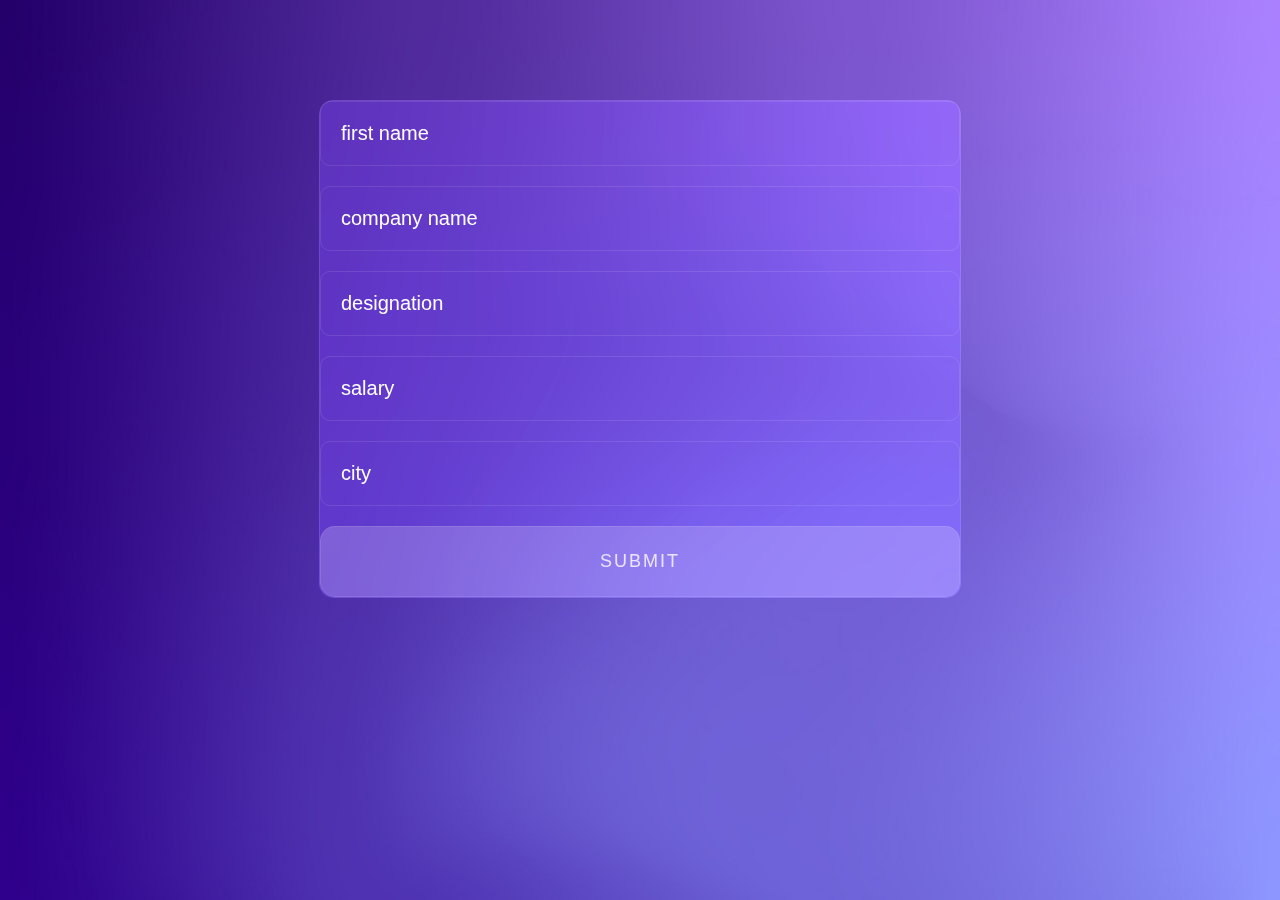
==== html/crud.html @ e0d0055d "Added localstorage functionality" ====
<!DOCTYPE html>
<html lang="en">
<head>
    <meta charset="UTF-8">
    <meta http-equiv="X-UA-Compatible" content="IE=edge">
    <meta name="viewport" content="width=device-width, initial-scale=1.0">
    <title>Document</title>
    <link rel="stylesheet" href="../assets/style/index.css">
</head>
<body>
    <form action="../html/output.html" method="get" onsubmit="validation()">
        <!-- <div class="form-wraper">
            <div class="photo-upload">
              <input type="file" id="myFileInput" />
      
              <div class="img-wraper" style="width: 100%; height: 100%">
                <img id="imgPreview" src=""  width="50%" height="auto" />
              </div>
            </div> -->
        <div class="form-wraper">

        <input type="text" id="name"  class="input-box" placeholder="first name">
        <div id="msg"></div>
        <input type="text" id="cname" class="input-box" placeholder="company name">
        <div id="cmsg"></div>
        <input type="text" id="dname" class="input-box" placeholder="designation">
        <div id="dmsg"></div>
        <input type="number" id="salary" class="input-box" placeholder="salary">
        <div id="smsg"></div>
        <input type="text" id="city"  class="input-box"placeholder="city">
        <div id="cimsg"></div>

        <input type="submit" value="Submit" class="sub-btn" onclick=
        'manageData (event) '>
        
    </div>
    </form>

    <script src="../assets/script/crud.js"></script>
</body>
</html>
---- assets/style/index.css ----
*,body,html{
    margin: 0;
    padding: 0;
}
body{
    background-image: url(../images/bg.jpg);
    background-position: fixed;
    background-size: cover;

    background-repeat: no-repeat;
}
form{
    padding-top: 100px;
    display: flex;
    flex-direction: column;
    width: 100%;
}
.form-wraper{
    background-color: rgba(255,255,255,0.1);
    border: 1px solid rgba(255,255,255,0.1);
    backdrop-filter: blur(30px) saturate(124%) contrast(108%) ;
    border-radius: 15px;
    color: rgba(255,255,255,0.8);
    width: 50%;
    margin: 0 auto;
    display: flex;
    flex-direction: column;
}
.form-wraper .input-box{
    outline: none;
    padding: 20px;
    color: white;
    font: 20px 'Poppins',sans-serif;
    font-weight: 300;
    background: transparent;
    border-radius: 10px;
    margin-bottom: 20px;
    border: 0.5px solid rgba(255,255,255,0.1);
}
.form-wraper input::placeholder{
    color: white;
    font-weight: 300;
}

.sub-btn{
    display: inline-block;
    padding: 24px 32px;
    border: none;
    text-decoration: none;
    border-radius: 15px;
    background-color: rgba(255,255,255,0.1);
    border: 1px solid rgba(255,255,255,0.1);
    backdrop-filter: blur(30px);
    color: rgba(255,255,255,0.8);
    font: 18px 'Poppins',sans-serif;
    font-weight: 500;
    letter-spacing: 2px;
    cursor: pointer;
    text-transform: uppercase;
}


.sub-btn:hover {
   
    background-color: rgba(255,255,255,0.2);
  }
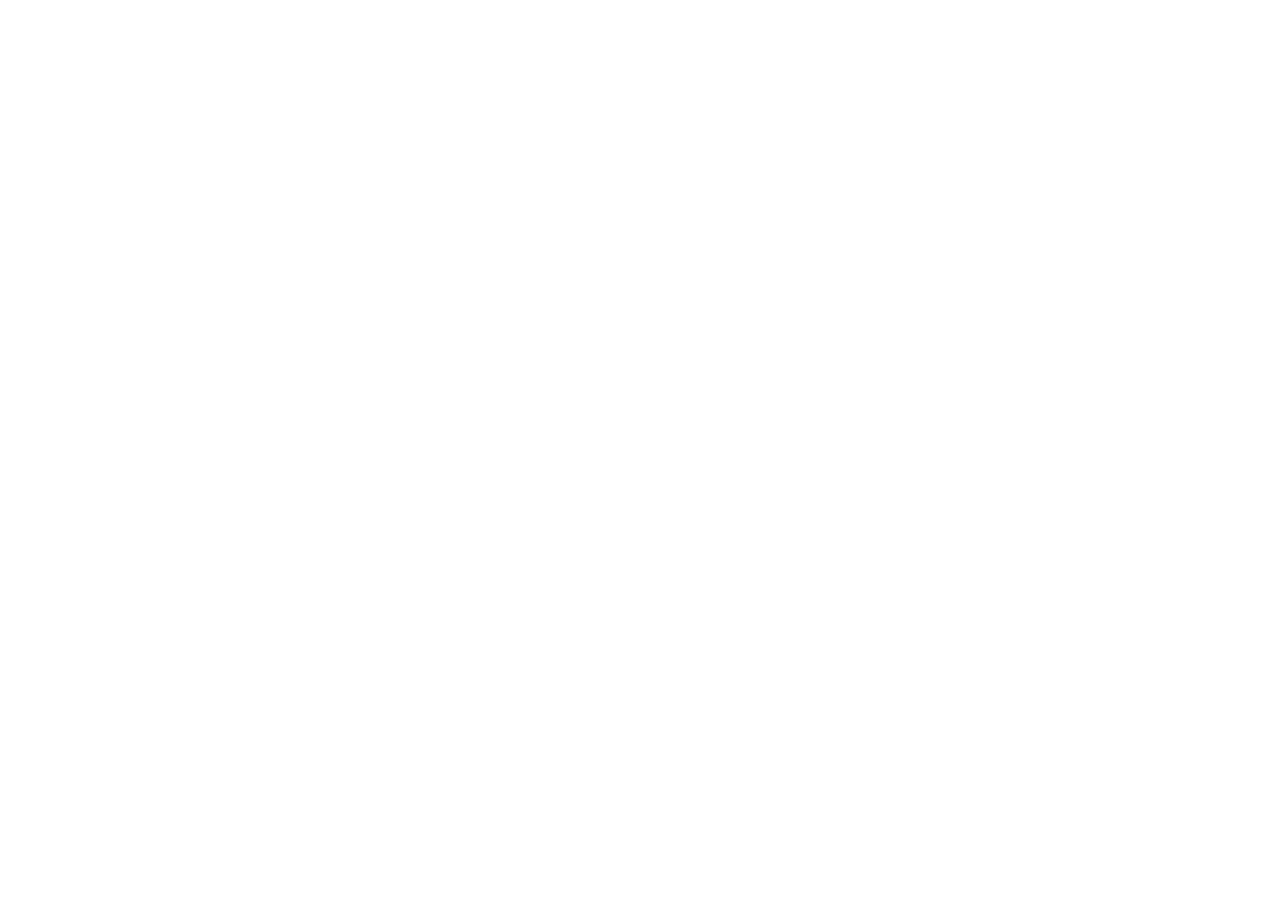
==== commit feb3443a: "UI design changes" ====
--- a/html/crud.html
+++ b/html/crud.html
@@ -19,16 +19,16 @@
             </div> -->
         <div class="form-wraper">
 
-        <input type="text" id="name"  class="input-box" placeholder="first name">
-        <div id="msg"></div>
-        <input type="text" id="cname" class="input-box" placeholder="company name">
-        <div id="cmsg"></div>
-        <input type="text" id="dname" class="input-box" placeholder="designation">
-        <div id="dmsg"></div>
-        <input type="number" id="salary" class="input-box" placeholder="salary">
-        <div id="smsg"></div>
-        <input type="text" id="city"  class="input-box"placeholder="city">
-        <div id="cimsg"></div>
+        <input type="text" id="name"  class="input-box" placeholder="First name">
+        <div id="msg" class="msg"></div>
+        <input type="text" id="cname" class="input-box" placeholder="Company name">
+        <div id="cmsg" class="msg"></div>
+        <input type="text" id="dname" class="input-box" placeholder="Designation">
+        <div id="dmsg" class="msg"></div>
+        <input type="number" id="salary" class="input-box" placeholder="Salary">
+        <div id="smsg" class="msg"></div>
+        <input type="text" id="city"  class="input-box"placeholder="City">
+        <div id="cimsg" class="msg"></div>
 
         <input type="submit" value="Submit" class="sub-btn" onclick=
         'manageData (event) '>
--- a/assets/style/index.css
+++ b/assets/style/index.css
@@ -3,10 +3,9 @@
     padding: 0;
 }
 body{
-    background-image: url(../images/bg.jpg);
+    background-image: url(../images/macos-monterey-wwdc-21-stock-dark-mode-5k-6016x6016-5585.jpg);
     background-position: fixed;
     background-size: cover;
-
     background-repeat: no-repeat;
 }
 form{
@@ -18,7 +17,7 @@
 .form-wraper{
     background-color: rgba(255,255,255,0.1);
     border: 1px solid rgba(255,255,255,0.1);
-    backdrop-filter: blur(30px) saturate(124%) contrast(108%) ;
+    backdrop-filter: blur(12px) saturate(100%) contrast(100%);
     border-radius: 15px;
     color: rgba(255,255,255,0.8);
     width: 50%;
@@ -34,7 +33,7 @@
     font-weight: 300;
     background: transparent;
     border-radius: 10px;
-    margin-bottom: 20px;
+    margin-bottom: 2px;
     border: 0.5px solid rgba(255,255,255,0.1);
 }
 .form-wraper input::placeholder{
@@ -59,8 +58,15 @@
     text-transform: uppercase;
 }
 
+.sub-btn:hover {
+       background-color: rgba(255,255,255,0.2);
+  }
 
-.sub-btn:hover {
-   
-    background-color: rgba(255,255,255,0.2);
+  .msg{
+    font-size: 14px;
+    font-family: 'Poppins',sans-serif;
+    color: #ff2424;
+    font-weight: 600;
+    padding-left: 20px;
+    padding-bottom: 20px;
   }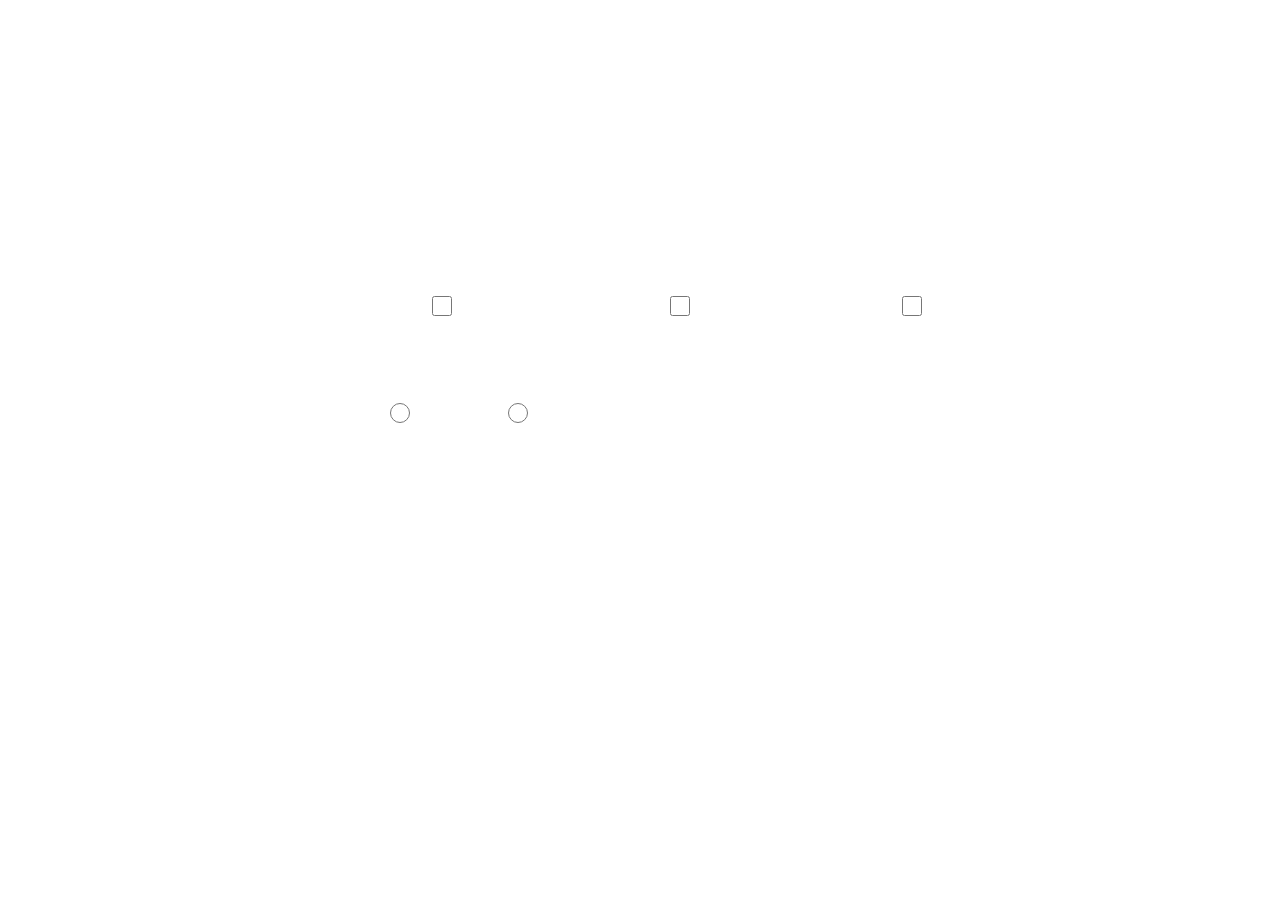
==== commit bbf0626f: "added radio & checkboc" ====
--- a/html/crud.html
+++ b/html/crud.html
@@ -8,7 +8,7 @@
     <link rel="stylesheet" href="../assets/style/index.css">
 </head>
 <body>
-    <form action="../html/output.html" method="get" onsubmit="validation()">
+    <form action="../html/output.html" method="get" onsubmit="validation(event)">
         <!-- <div class="form-wraper">
             <div class="photo-upload">
               <input type="file" id="myFileInput" />
@@ -19,15 +19,35 @@
             </div> -->
         <div class="form-wraper">
 
-        <input type="text" id="name"  class="input-box" placeholder="First name">
+        <input type="text" id="name"  class="input-box" placeholder="First name" > 
         <div id="msg" class="msg"></div>
-        <input type="text" id="cname" class="input-box" placeholder="Company name">
+        <input type="text" id="cname" class="input-box" placeholder="Company name" >
         <div id="cmsg" class="msg"></div>
-        <input type="text" id="dname" class="input-box" placeholder="Designation">
-        <div id="dmsg" class="msg"></div>
-        <input type="number" id="salary" class="input-box" placeholder="Salary">
+        <div  class="checkbox-wraper">
+        <label class="check-label" id="checkbox"> Designer
+        <input type="checkbox" value="Designer" class="checkbox-input">
+      </label>
+      <label class="check-label" id="checkbox"> Frontend Developer
+        <input type="checkbox" value="Frontend Developer" class="checkbox-input">
+      </label>
+      <label class="check-label" id="checkbox"> Backend developer
+        <input type="checkbox" value="Backend developer" class="checkbox-input">
+      </label>
+      <div id="dmsg" class="msg"></div>
+    </div>
+        
+        <div class="radio-wraper"> 
+          <label class="radio-label"> Male
+          <input type="radio" value="male" id="genderm" name="gender" class="radio-btn" >
+        </label>
+        <label class="radio-label" > Female
+          <input type="radio" value="female"  id="genderf" name="gender" class="radio-btn" >
+        </label>
+        <div id="gmsg" class="msg"></div>
+        </div>
+        <input type="number" id="salary" class="input-box" placeholder="Salary" >
         <div id="smsg" class="msg"></div>
-        <input type="text" id="city"  class="input-box"placeholder="City">
+        <input type="text" id="city"  class="input-box"placeholder="City" >
         <div id="cimsg" class="msg"></div>
 
         <input type="submit" value="Submit" class="sub-btn" onclick=
--- a/assets/style/index.css
+++ b/assets/style/index.css
@@ -61,6 +61,61 @@
 .sub-btn:hover {
        background-color: rgba(255,255,255,0.2);
   }
+  .checkbox-wraper{
+      display: block;
+      border:1px solid rgba(255,255,255,0.1);
+      padding-top: 20px;
+      padding-left: 20px;
+      padding-bottom: 20px;
+      margin-bottom: 20px;
+  }
+  .check-label{
+      font: 20px 'Poppins',Arial,sans-serif;
+  }
+  input[type="checkbox"]{
+    width: 30px;
+    height: 20px;
+    border: none;
+    outline: none;
+    margin-right: 20px;
+  }
+
+  
+  .radio-wraper{
+     border:1px solid rgba(255,255,255,0.1);
+      padding-top: 20px;
+      padding-left: 20px;
+      padding-bottom: 20px;
+      margin-bottom: 20px;
+  }
+  .radio-label{
+    font: 20px 'Poppins',Arial,sans-serif;
+  }
+  .radio-btn{
+    width: 20px;
+    height: 20px;
+    border: none;
+    outline: none;
+    margin-right: 20px;
+  }
+
+
+
+
+
+
+
+
+
+
+
+
+
+
+
+
+
+
 
   .msg{
     font-size: 14px;
@@ -69,4 +124,4 @@
     font-weight: 600;
     padding-left: 20px;
     padding-bottom: 20px;
-  }+  }
